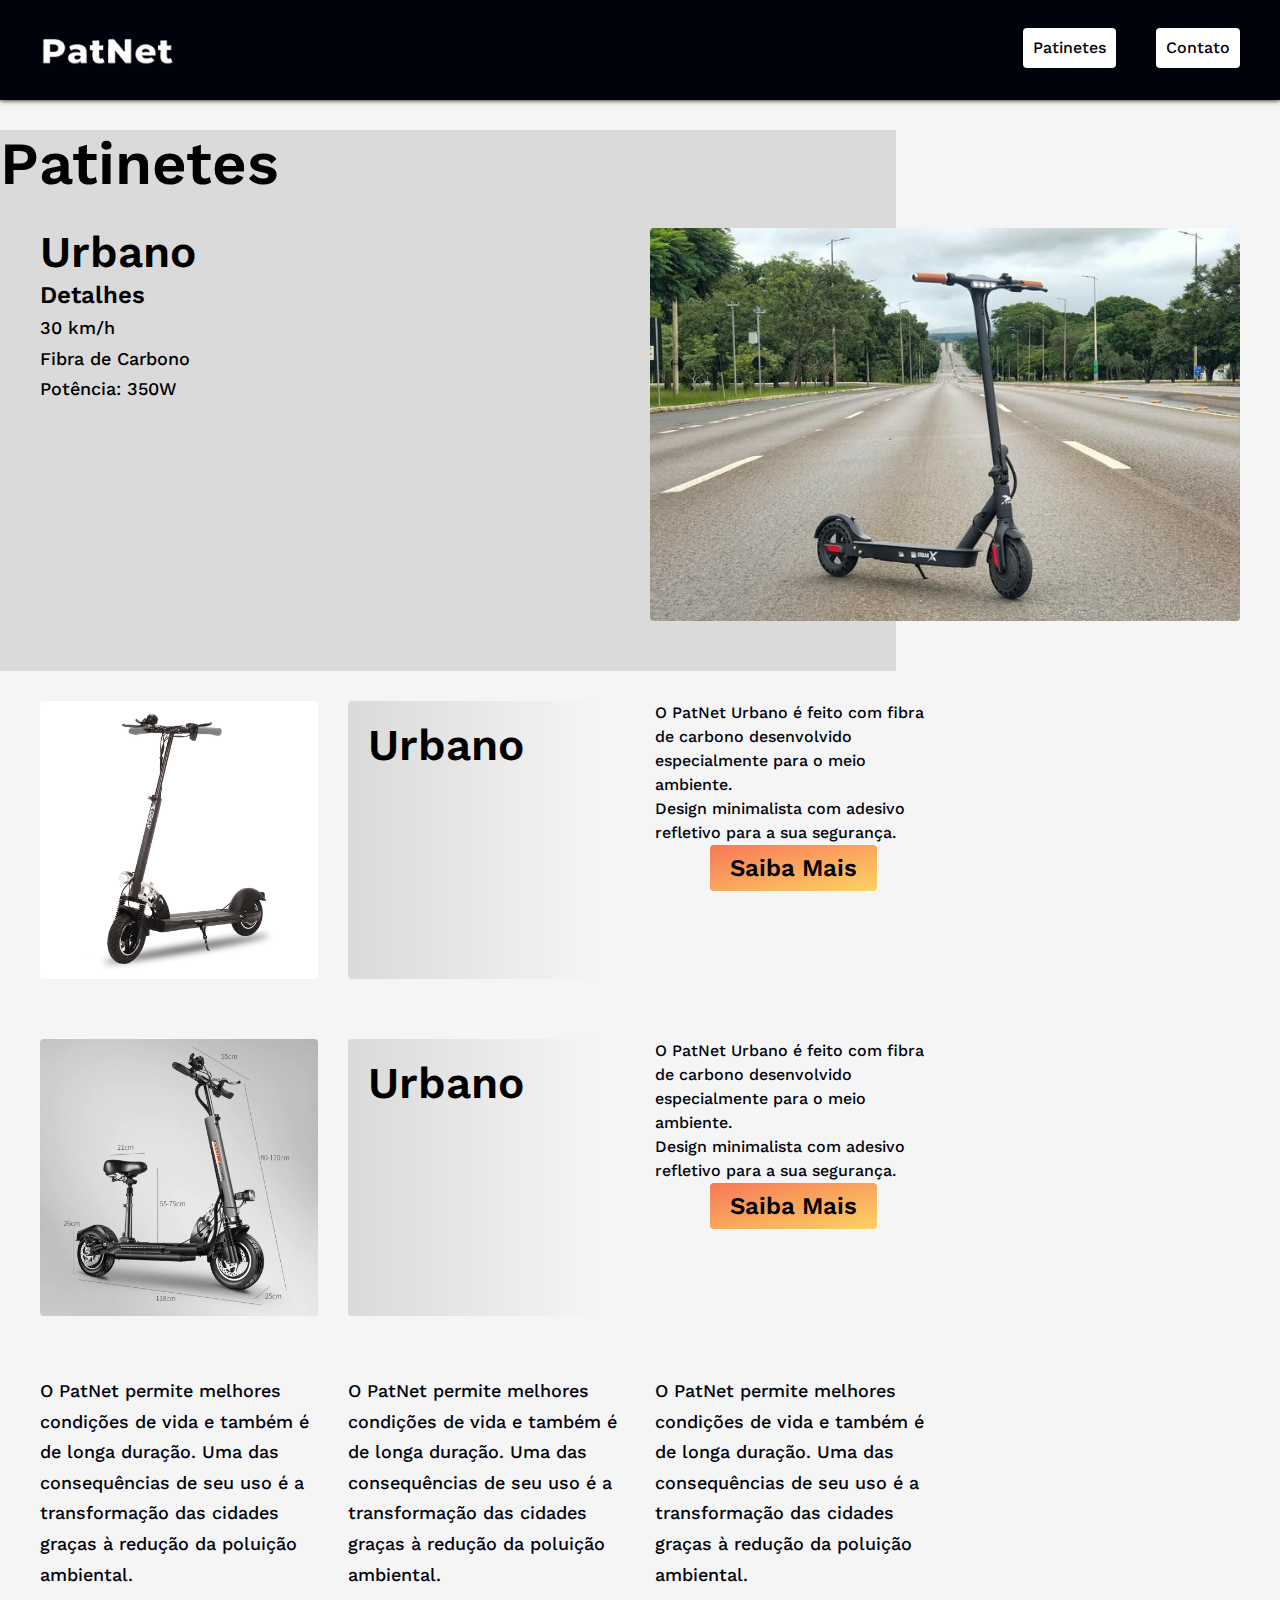
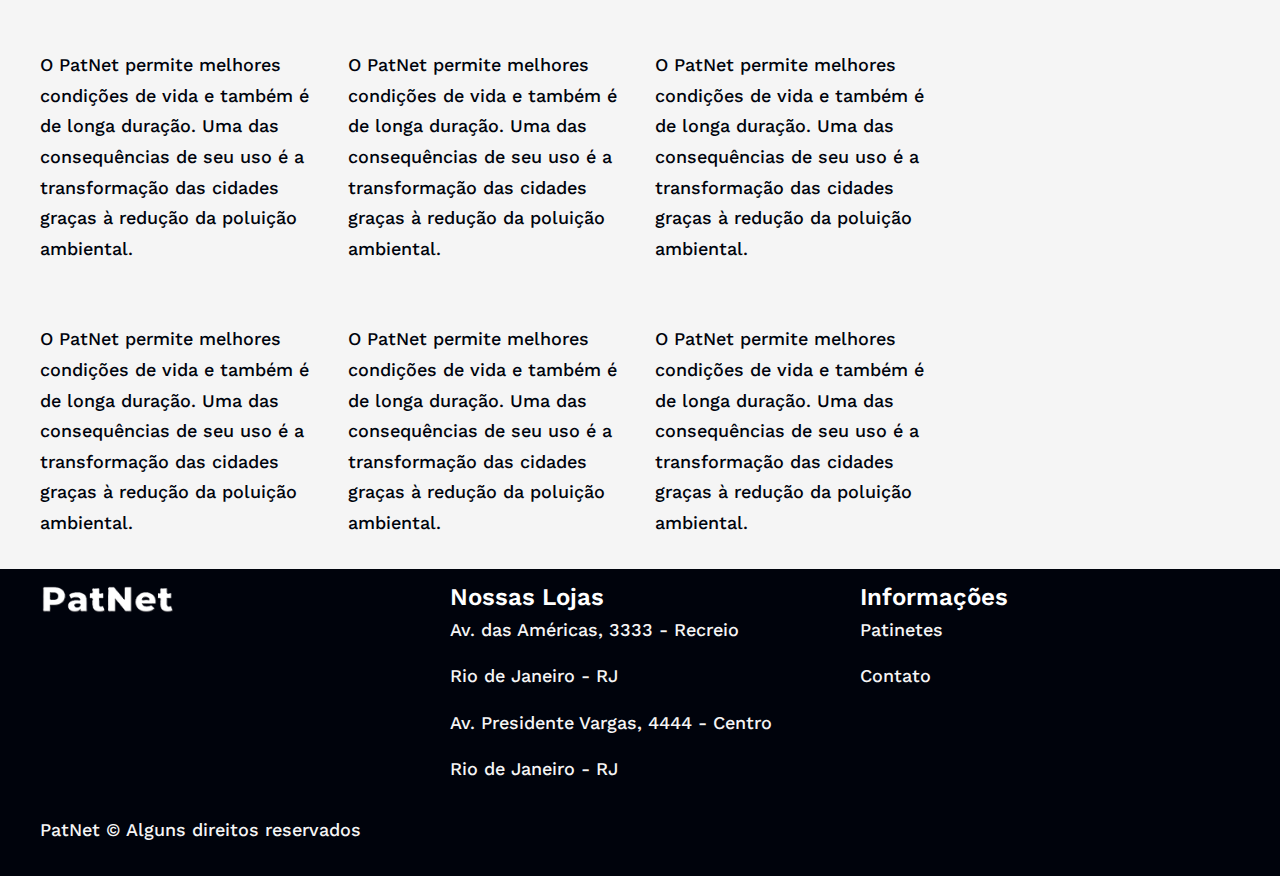
==== acessorios.html @ 3d7b8036 "modificações index" ====
<!DOCTYPE html>
<html lang="pt-br">

<head>
    <meta charset="UTF-8">
    <meta name="viewport" content="width=device-width, initial-scale=1.0">
    <title>PatNet</title>

    <link rel="icon" href="./img/iconptn.jpg" type="image/svg+xml">
    <link rel="preconnect" href="https://fonts.googleapis.com">
    <link rel="preconnect" href="https://fonts.gstatic.com" crossorigin>
    <link href="https://fonts.googleapis.com/css2?family=Raleway:ital,wght@0,100..900;1,100..900&family=Work+Sans:ital,wght@0,100..900;1,100..900&display=swap" rel="stylesheet">
    <link rel="stylesheet" href="./css/style.css">

</head>
<header class="header-bg">
    <div class="header container">
        <a class="logo" href="./">
            <img src="./img/ptnlogo.png" alt="Patnet"></a>
        <nav>
            <ul class="header-nav font-w-p cor-4">
                <li><a href="./patinetes.html">Patinetes</a>
                </li>
                <li><a href="./contato.html">Contato</a>
                </li>
            </ul>
        </nav>
    </div>
</header>

<body>
    <main class="inicio-bg">
        <h1 class="font-w-xg titulo">
                    Patinetes
                </h1>
        <div class="container inicio">
            <div class="">
                
            <div class="detalhes inicio-titulo">
                <h2 class="font-w-g">Urbano</h2>
                    <h3 class="font-w-b">Detalhes</h3>
                    <ul class="font-w-m">
                        <li>30 km/h </li>
                        <li>Fibra de Carbono</li>
                        <li>Potência: 350W</li>
                    </ul>
            </div>
            </div>
            <div class="inicio-texto">
            <img src="img/ptn1urbano.jpg" alt="Patinete Urbano">
        </div>
        </p>
        </div>
    </main>

    

    <article class="patinetes-bg">
        <div class="container lista-patinetes">
            <div class="urbano-img">
                <img src="img/ptn1frente.jpg" height="600px" width="1000px" alt="Patinete Urbano" >
            </div>
            <div class="urbano">
                <h2 class="font-w-g urbano-titulo">Urbano</h2>
            </div>  
            <div>
                <p class="font-w-p cor-4">O PatNet Urbano é feito com fibra de carbono desenvolvido especialmente para o meio ambiente.</p>
                <p class="font-w-p  cor-4">Design minimalista com adesivo refletivo para a sua segurança.</p>  
            
                <div class="botao">
                    <a class=" font-w-b" href="./patinetes.html">Saiba Mais</a>
                </div>
           </div>
            
        </div>
    </article>
    <article class="patinetes-bg">
        <div class="container lista-patinetes">
            <div class="urbano-img">
                <img src="img/ptn2medidas.jpg" height="600px" width="1000px" alt="Patinete Urbano" >
            </div>
            <div class="urbano">
                <h2 class="font-w-g urbano-titulo">Urbano</h2>
            </div>  
            <div>
                <p class="font-w-p cor-4">O PatNet Urbano é feito com fibra de carbono desenvolvido especialmente para o meio ambiente.</p>
                <p class="font-w-p  cor-4">Design minimalista com adesivo refletivo para a sua segurança.</p>  
            
                <div class="botao">
                    <a class=" font-w-b" href="./patinetes.html">Saiba Mais</a>
                </div>
           </div>
            
        </div>
    </article>
    <article class="patinetes-bg">
        <div class="container lista-patinetes">
            
            <div>
                <p class="font-w-m cor-4">O PatNet permite melhores condições de vida e também é de longa duração. Uma das consequências de seu uso é a transformação das cidades graças à redução da poluição ambiental.</p>
            </div>
            <div>
                <p class="font-w-m cor-4">O PatNet permite melhores condições de vida e também é de longa duração. Uma das consequências de seu uso é a transformação das cidades graças à redução da poluição ambiental.</p>
            </div>
            <div>
                <p class="font-w-m cor-4">O PatNet permite melhores condições de vida e também é de longa duração. Uma das consequências de seu uso é a transformação das cidades graças à redução da poluição ambiental.</p>
            </div>
            
         </div>
    </article>

    
    <article class="patinetes-bg">
        <div class="container lista-patinetes">
            <div>
                <p class="font-w-m cor-4">O PatNet permite melhores condições de vida e também é de longa duração. Uma das consequências de seu uso é a transformação das cidades graças à redução da poluição ambiental.</p>
            </div>
            <div>
                <p class="font-w-m cor-4">O PatNet permite melhores condições de vida e também é de longa duração. Uma das consequências de seu uso é a transformação das cidades graças à redução da poluição ambiental.</p>
            </div>
            <div>
                <p class="font-w-m cor-4">O PatNet permite melhores condições de vida e também é de longa duração. Uma das consequências de seu uso é a transformação das cidades graças à redução da poluição ambiental.</p>
            </div>
            
         </div>
    </article>
    
    <article class="patinetes-bg">
        <div class="container lista-patinetes">
            <div>
                <p class="font-w-m cor-4">O PatNet permite melhores condições de vida e também é de longa duração. Uma das consequências de seu uso é a transformação das cidades graças à redução da poluição ambiental.</p>
            </div>
            <div>
                <p class="font-w-m cor-4">O PatNet permite melhores condições de vida e também é de longa duração. Uma das consequências de seu uso é a transformação das cidades graças à redução da poluição ambiental.</p>
            </div>
            <div>
                <p class="font-w-m cor-4">O PatNet permite melhores condições de vida e também é de longa duração. Uma das consequências de seu uso é a transformação das cidades graças à redução da poluição ambiental.</p>
            </div>
            
         </div>
    </article>
    <footer class="footer-bg">
        <div class="footer container">  
            <a class="logo-footer" href="./">
                <img src="./img/ptnlogo.png" alt="Patnet"></a>
            <div class="footer-lojas">
                <h2 class="font-w-b cor-1">Nossas Lojas</h2>
                <ul class="font-w-m cor-3">
                    <li>
                        <a href="./">Av. das Américas, 3333 - Recreio</a>
                    </li>
                    <li>Rio de Janeiro - RJ</li>

                    <li>Av. Presidente Vargas, 4444 - Centro </li>
                    <li>Rio de Janeiro - RJ</li>
                </ul>
            </div>
            <div class="footer-informacoes">
                <h2 class="font-w-b cor-1">Informações</h2>
                <ul class="font-w-m cor-3">
                    <li>
                        <a href="./">Patinetes</a>
                    </li>
                    <li> 
                        <a href="./">Contato</a>
                    </li>
                </ul>
            </div>
            <p class="footer-copy font-w-m cor-3">PatNet © Alguns direitos reservados</p>
        </div>
    </footer>

    <script src="js/script.js"></script>
</body>
</html>
---- css/style.css ----
@import "./utilidades/tipografias.css";
@import "./utilidades/cores.css";
@import "./utilidades/botao.css";
@import "./global/global.css";
@import "./global/header.css";
@import "./global/footer.css";
@import "./patinetes/inicio.css";
@import "./patinetes/lista-patinetes.css";
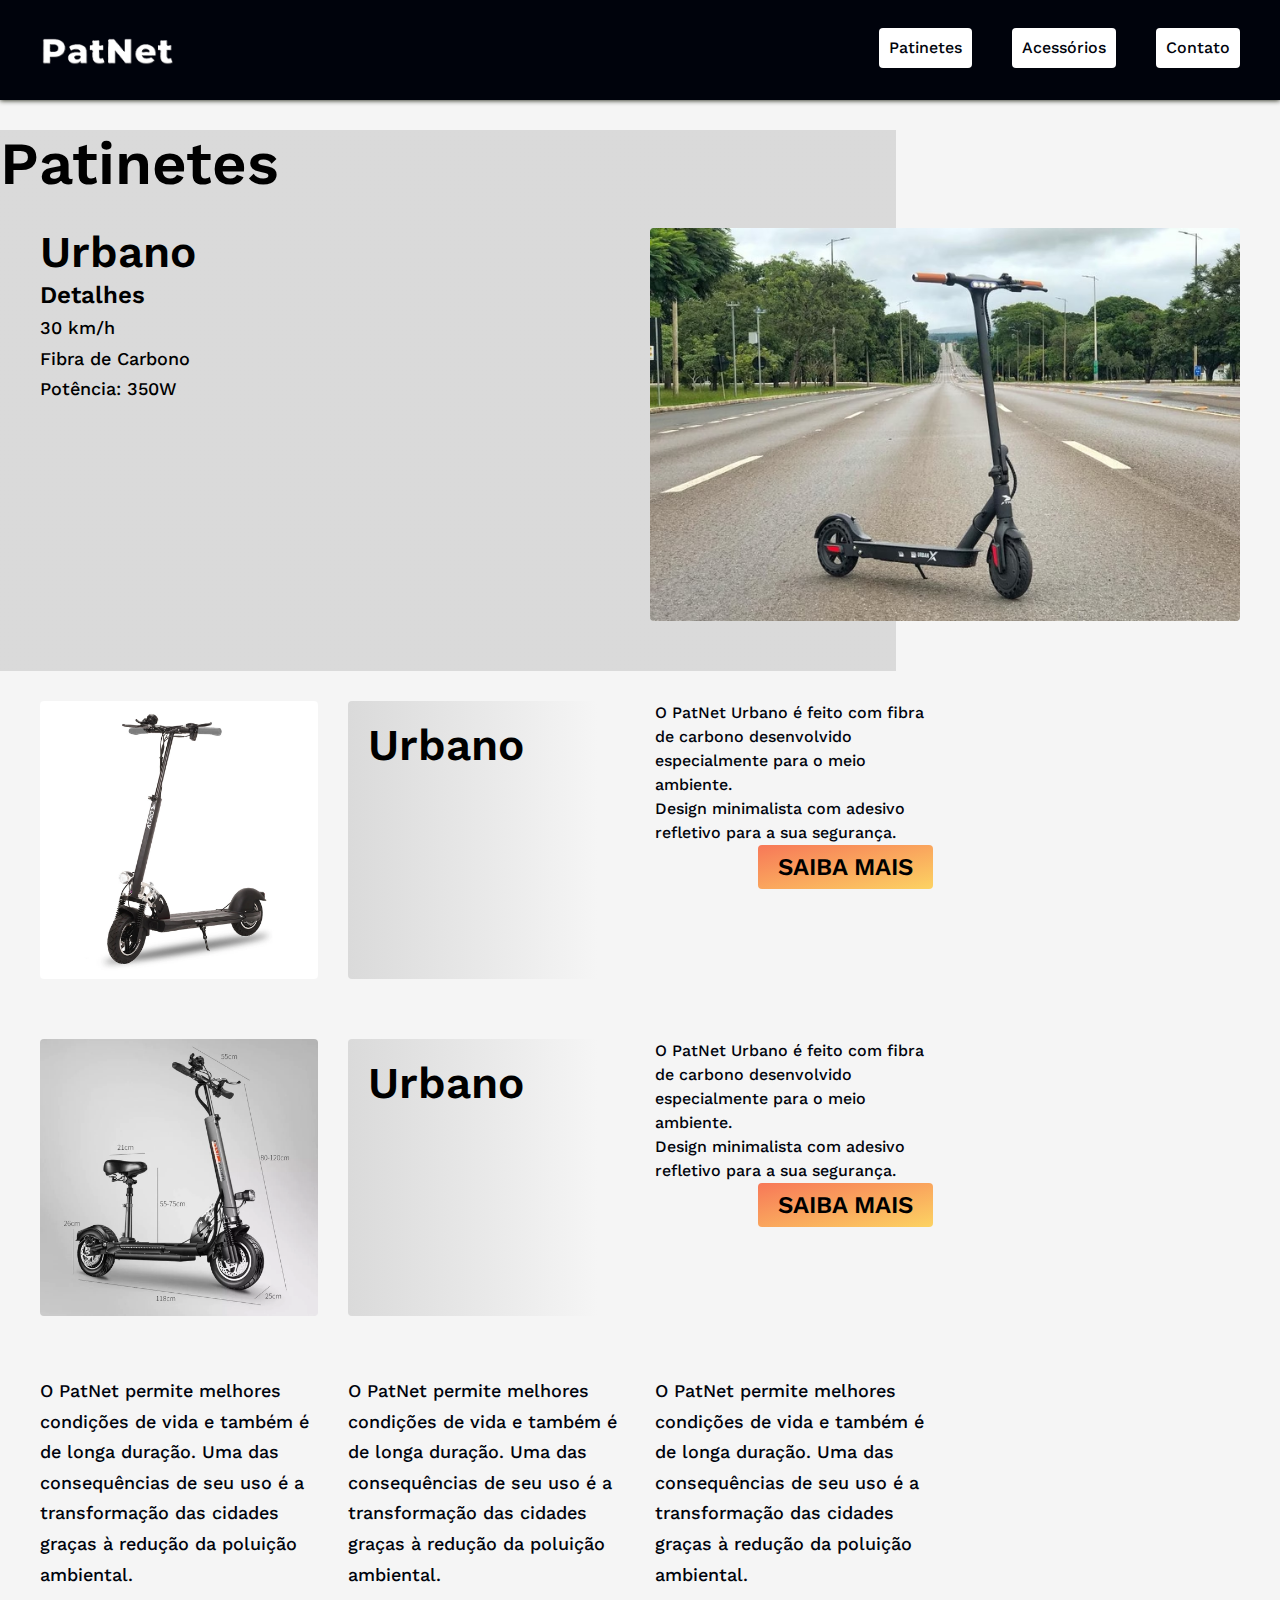
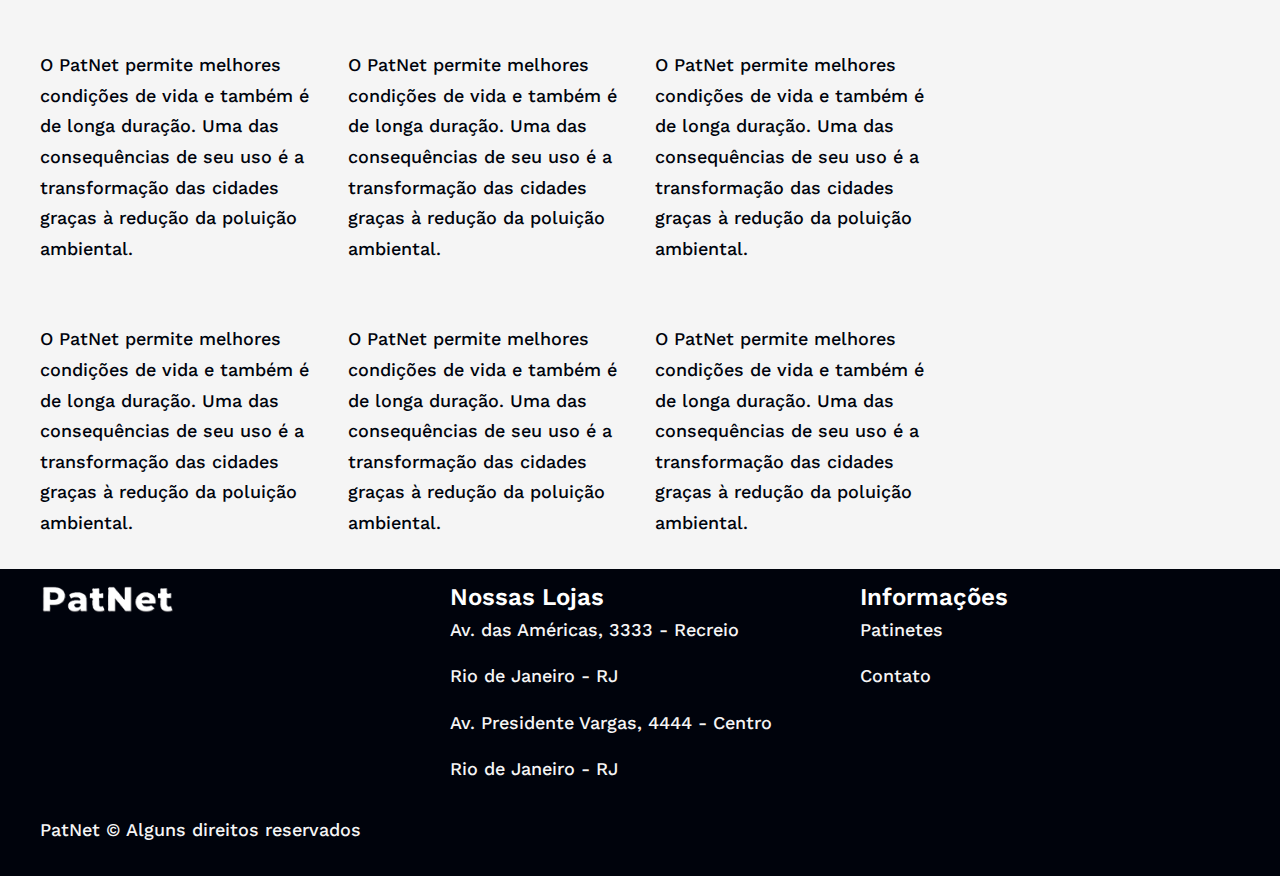
==== commit c98e4731: "lista-patinete responsivo" ====
--- a/acessorios.html
+++ b/acessorios.html
@@ -20,6 +20,8 @@
         <nav>
             <ul class="header-nav font-w-p cor-4">
                 <li><a href="./patinetes.html">Patinetes</a>
+                </li>
+                <li><a href="./acessorios.html">Acessórios</a>
                 </li>
                 <li><a href="./contato.html">Contato</a>
                 </li>
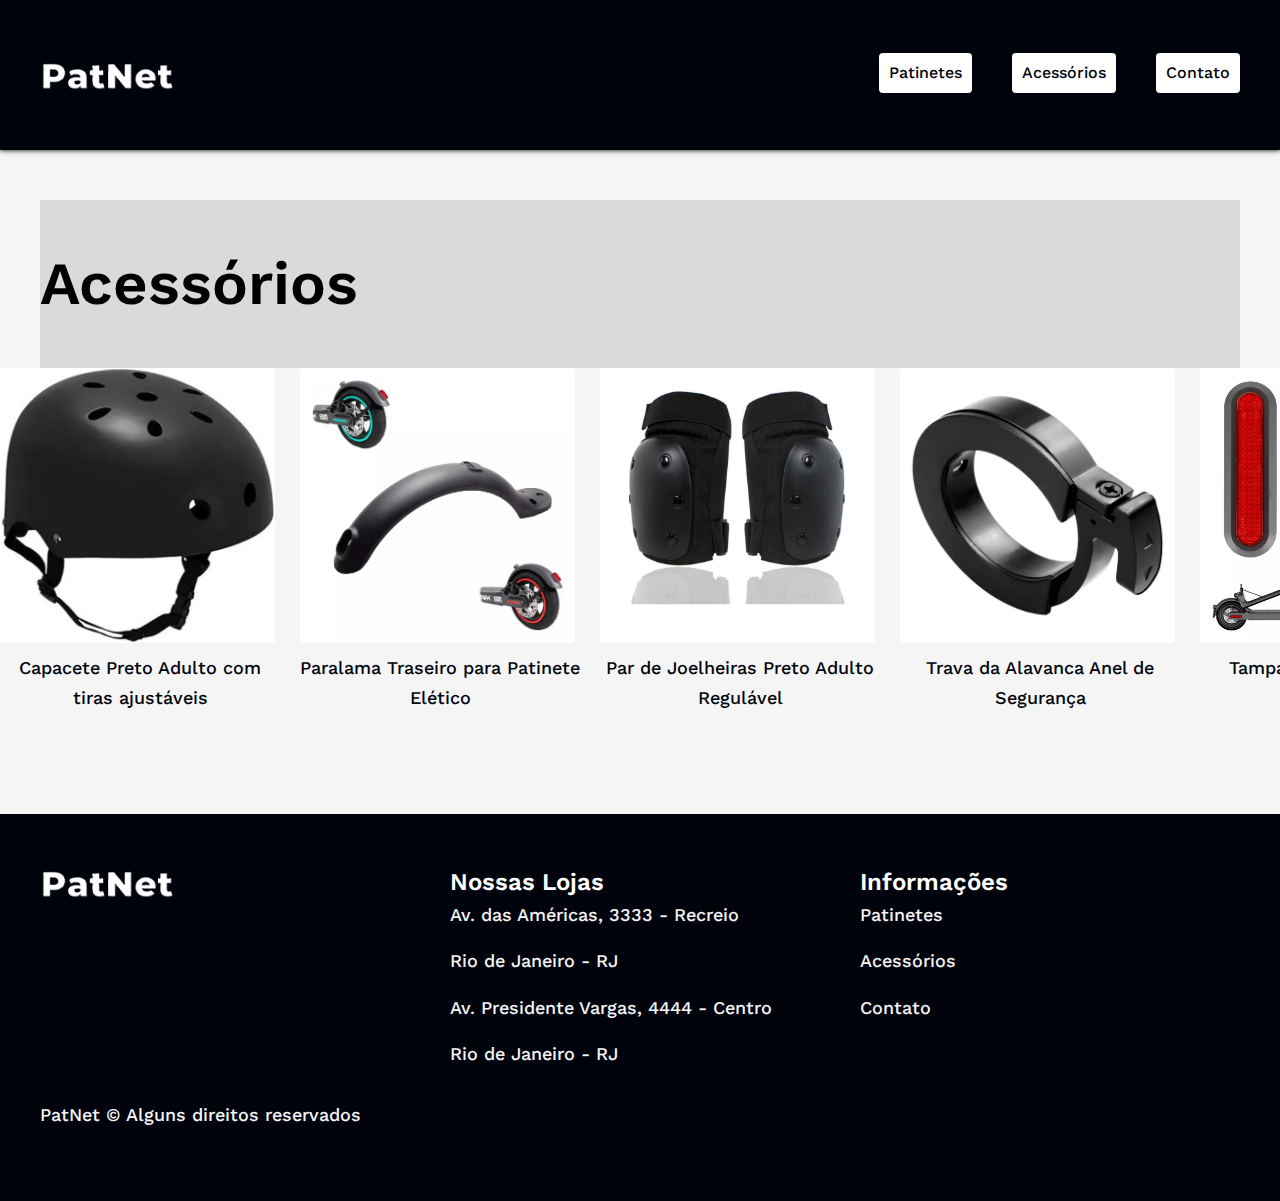
==== commit 1b7ad64a: "commit contato" ====
--- a/acessorios.html
+++ b/acessorios.html
@@ -31,147 +31,90 @@
 </header>
 
 <body>
-    <main class="inicio-bg">
-        <h1 class="font-w-xg titulo">
-                    Patinetes
-                </h1>
-        <div class="container inicio">
-            <div class="">
-                
-            <div class="detalhes inicio-titulo">
-                <h2 class="font-w-g">Urbano</h2>
-                    <h3 class="font-w-b">Detalhes</h3>
-                    <ul class="font-w-m">
-                        <li>30 km/h </li>
-                        <li>Fibra de Carbono</li>
-                        <li>Potência: 350W</li>
+    <main>
+        <div class="acessorios-bg">
+            <div class="container">
+                <div class="titulo">
+                    <h1 class="font-w-xg">Acessórios</h1>
+                </div>
+            </div>
+            <ul>
+                 <li>
+                     <a href="acessorios.html">
+                         <img src="img/capacete-preto.jpg" height="275px" width="275px" alt="Capacete Preto">
+                         <p class="font-w-m cor-4">
+                         Capacete Preto Adulto com tiras ajustáveis</p>
+                     </a>
+                 </li>
+                  <li>
+                      <a href="acessorios.html">
+                          <img src="img/paralama.png" height="275px" width="275px" alt="Paralama Traseiro">
+                          <p class="font-w-m cor-4">Paralama Traseiro para Patinete Elético
+                          </p>
+                      </a>
+                  </li>
+            
+                   <li>
+                       <a href="acessorios.html">
+                           <img src="img/joelheira-par.png" height="275px" width="275px" alt="Par de joelheira">
+                           <p class="font-w-m cor-4">Par de Joelheiras Preto Adulto Regulável
+                           </p>
+                       </a>
+                   </li>
+            
+                    <li>
+                        <a href="acessorios.html">
+                            <img src="img/trava-de-segurança.png" height="275px" width="275px" alt="Trava de Segurança">
+                            <p class="font-w-m cor-4">
+                             Trava da Alavanca Anel de Segurança</p>
+                        </a>
+                    </li>
+            
+                     <li>
+                         <a href="acessorios.html">
+                             <img src="img/adesivo-refletivo.webp" height="275px" width="275px" alt="Faixa Refletiva">
+                             <p class="font-w-m cor-4">
+                                 Tampa De Faixa Reflexiva Impermeável</p>
+                         </a>
+                     </li>
+                 </ul>
+            
+              </div>
+        </div>
+        </main>
+
+        <footer class="footer-bg">
+            <div class="footer container">  
+                <div class="logo-footer"> 
+                    <a href="./">
+                        <img src="./img/ptnlogo.png" alt="Patnet"></a>
+                </div>
+                <div class="footer-lojas">
+                    <h2 class="font-w-b cor-1">Nossas Lojas</h2>
+                    <ul class="font-w-m cor-3">
+                        <li>Av. das Américas, 3333 - Recreio</li>
+                        <li>Rio de Janeiro - RJ</li>
+                        <li>Av. Presidente Vargas, 4444 - Centro </li>
+                        <li>Rio de Janeiro - RJ</li>
                     </ul>
+                </div>
+                <div class="footer-informacoes">
+                    <h2 class="font-w-b cor-1">Informações</h2>
+                    <ul class="font-w-m cor-3">
+                        <li>
+                            <a href="./patinetes.html">Patinetes</a>
+                        </li>
+                        <li> 
+                            <a href="./acessorios.html">Acessórios</a>
+                        </li>
+                        <li> 
+                            <a href="./contato.html">Contato</a>
+                        </li>
+                    </ul>
+                </div>
+                <p class="footer-copy font-w-m cor-3">PatNet © Alguns direitos reservados</p>
             </div>
-            </div>
-            <div class="inicio-texto">
-            <img src="img/ptn1urbano.jpg" alt="Patinete Urbano">
-        </div>
-        </p>
-        </div>
-    </main>
-
-    
-
-    <article class="patinetes-bg">
-        <div class="container lista-patinetes">
-            <div class="urbano-img">
-                <img src="img/ptn1frente.jpg" height="600px" width="1000px" alt="Patinete Urbano" >
-            </div>
-            <div class="urbano">
-                <h2 class="font-w-g urbano-titulo">Urbano</h2>
-            </div>  
-            <div>
-                <p class="font-w-p cor-4">O PatNet Urbano é feito com fibra de carbono desenvolvido especialmente para o meio ambiente.</p>
-                <p class="font-w-p  cor-4">Design minimalista com adesivo refletivo para a sua segurança.</p>  
-            
-                <div class="botao">
-                    <a class=" font-w-b" href="./patinetes.html">Saiba Mais</a>
-                </div>
-           </div>
-            
-        </div>
-    </article>
-    <article class="patinetes-bg">
-        <div class="container lista-patinetes">
-            <div class="urbano-img">
-                <img src="img/ptn2medidas.jpg" height="600px" width="1000px" alt="Patinete Urbano" >
-            </div>
-            <div class="urbano">
-                <h2 class="font-w-g urbano-titulo">Urbano</h2>
-            </div>  
-            <div>
-                <p class="font-w-p cor-4">O PatNet Urbano é feito com fibra de carbono desenvolvido especialmente para o meio ambiente.</p>
-                <p class="font-w-p  cor-4">Design minimalista com adesivo refletivo para a sua segurança.</p>  
-            
-                <div class="botao">
-                    <a class=" font-w-b" href="./patinetes.html">Saiba Mais</a>
-                </div>
-           </div>
-            
-        </div>
-    </article>
-    <article class="patinetes-bg">
-        <div class="container lista-patinetes">
-            
-            <div>
-                <p class="font-w-m cor-4">O PatNet permite melhores condições de vida e também é de longa duração. Uma das consequências de seu uso é a transformação das cidades graças à redução da poluição ambiental.</p>
-            </div>
-            <div>
-                <p class="font-w-m cor-4">O PatNet permite melhores condições de vida e também é de longa duração. Uma das consequências de seu uso é a transformação das cidades graças à redução da poluição ambiental.</p>
-            </div>
-            <div>
-                <p class="font-w-m cor-4">O PatNet permite melhores condições de vida e também é de longa duração. Uma das consequências de seu uso é a transformação das cidades graças à redução da poluição ambiental.</p>
-            </div>
-            
-         </div>
-    </article>
-
-    
-    <article class="patinetes-bg">
-        <div class="container lista-patinetes">
-            <div>
-                <p class="font-w-m cor-4">O PatNet permite melhores condições de vida e também é de longa duração. Uma das consequências de seu uso é a transformação das cidades graças à redução da poluição ambiental.</p>
-            </div>
-            <div>
-                <p class="font-w-m cor-4">O PatNet permite melhores condições de vida e também é de longa duração. Uma das consequências de seu uso é a transformação das cidades graças à redução da poluição ambiental.</p>
-            </div>
-            <div>
-                <p class="font-w-m cor-4">O PatNet permite melhores condições de vida e também é de longa duração. Uma das consequências de seu uso é a transformação das cidades graças à redução da poluição ambiental.</p>
-            </div>
-            
-         </div>
-    </article>
-    
-    <article class="patinetes-bg">
-        <div class="container lista-patinetes">
-            <div>
-                <p class="font-w-m cor-4">O PatNet permite melhores condições de vida e também é de longa duração. Uma das consequências de seu uso é a transformação das cidades graças à redução da poluição ambiental.</p>
-            </div>
-            <div>
-                <p class="font-w-m cor-4">O PatNet permite melhores condições de vida e também é de longa duração. Uma das consequências de seu uso é a transformação das cidades graças à redução da poluição ambiental.</p>
-            </div>
-            <div>
-                <p class="font-w-m cor-4">O PatNet permite melhores condições de vida e também é de longa duração. Uma das consequências de seu uso é a transformação das cidades graças à redução da poluição ambiental.</p>
-            </div>
-            
-         </div>
-    </article>
-    <footer class="footer-bg">
-        <div class="footer container">  
-            <a class="logo-footer" href="./">
-                <img src="./img/ptnlogo.png" alt="Patnet"></a>
-            <div class="footer-lojas">
-                <h2 class="font-w-b cor-1">Nossas Lojas</h2>
-                <ul class="font-w-m cor-3">
-                    <li>
-                        <a href="./">Av. das Américas, 3333 - Recreio</a>
-                    </li>
-                    <li>Rio de Janeiro - RJ</li>
-
-                    <li>Av. Presidente Vargas, 4444 - Centro </li>
-                    <li>Rio de Janeiro - RJ</li>
-                </ul>
-            </div>
-            <div class="footer-informacoes">
-                <h2 class="font-w-b cor-1">Informações</h2>
-                <ul class="font-w-m cor-3">
-                    <li>
-                        <a href="./">Patinetes</a>
-                    </li>
-                    <li> 
-                        <a href="./">Contato</a>
-                    </li>
-                </ul>
-            </div>
-            <p class="footer-copy font-w-m cor-3">PatNet © Alguns direitos reservados</p>
-        </div>
-    </footer>
-
+        </footer>    
     <script src="js/script.js"></script>
 </body>
 </html>--- a/css/style.css
+++ b/css/style.css
@@ -1,8 +1,18 @@
-@import "./utilidades/tipografias.css";
-@import "./utilidades/cores.css";
-@import "./utilidades/botao.css";
+@import "./contato/formulario.css";
+
+@import "./global/footer.css";
 @import "./global/global.css";
 @import "./global/header.css";
-@import "./global/footer.css";
-@import "./patinetes/inicio.css";
-@import "./patinetes/lista-patinetes.css";+@import "./global/titulos.css";
+
+@import "./patinetes/urbano.css";
+
+@import "./pg-principal/depoimento.css";
+@import "./pg-principal/inicio.css";
+@import "./pg-principal/lista-acessorios.css";
+@import "./pg-principal/lista-patinetes.css";
+
+
+@import "./utilidades/botao.css";
+@import "./utilidades/cores.css";
+@import "./utilidades/tipografias.css";
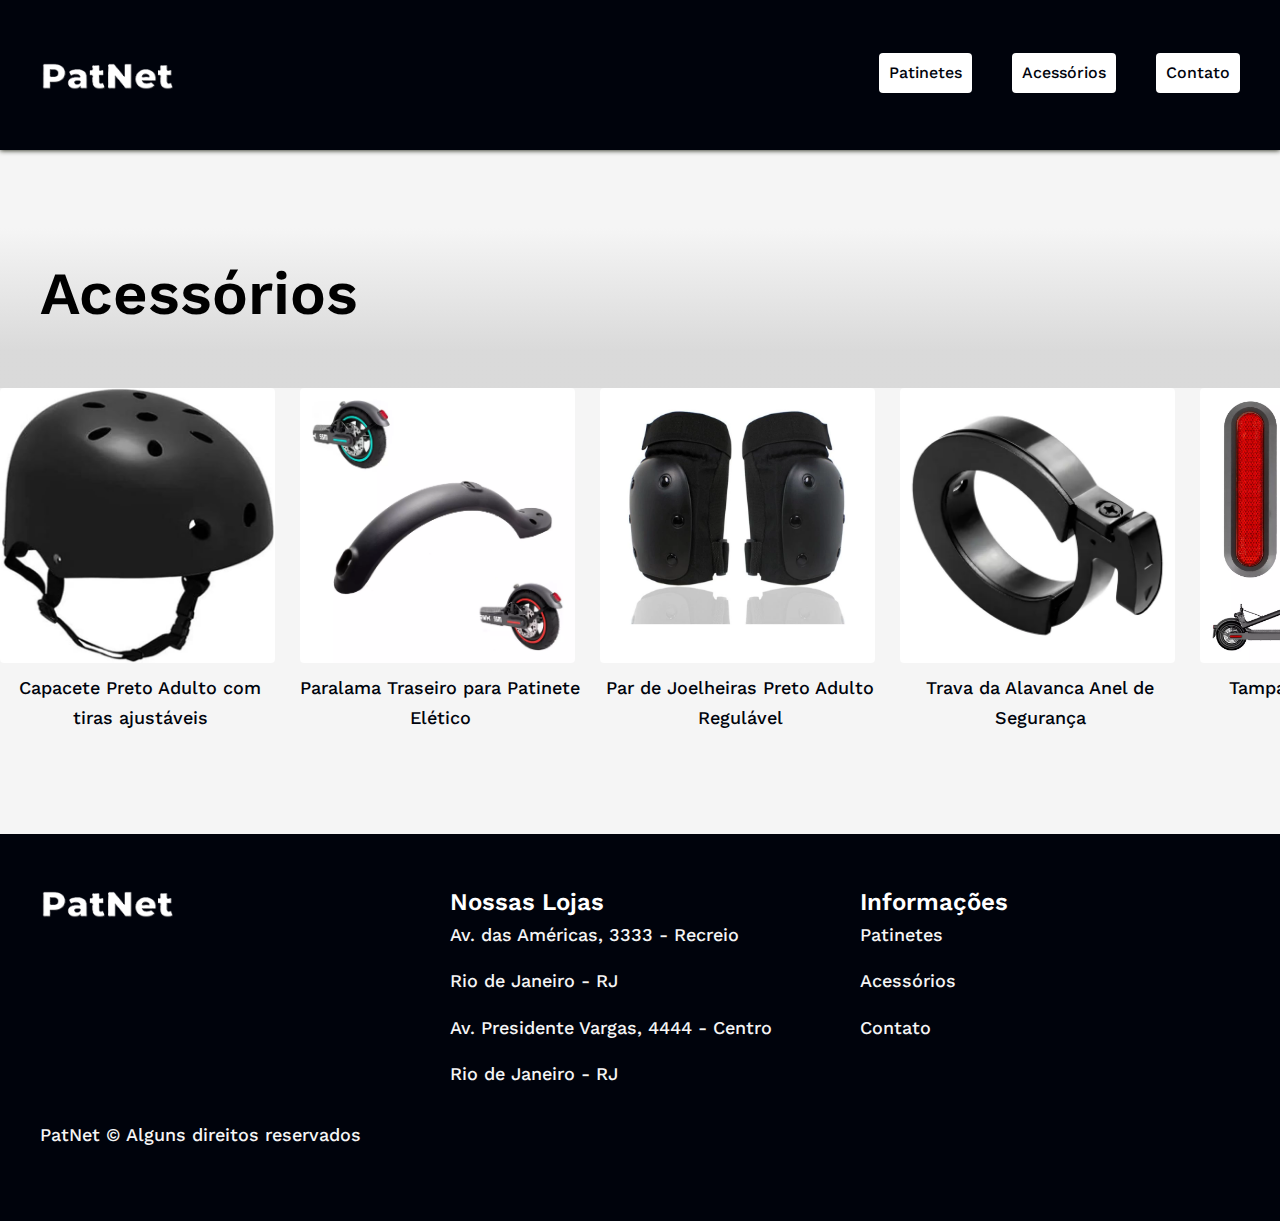
==== commit 9ce84a67: "create mapa" ====
--- a/acessorios.html
+++ b/acessorios.html
@@ -33,8 +33,8 @@
 <body>
     <main>
         <div class="acessorios-bg">
-            <div class="container">
-                <div class="titulo">
+            <div class="titulo">
+                <div class="container">
                     <h1 class="font-w-xg">Acessórios</h1>
                 </div>
             </div>
--- a/css/style.css
+++ b/css/style.css
@@ -1,4 +1,5 @@
 @import "./contato/formulario.css";
+@import "./contato/mapa.css";
 
 @import "./global/footer.css";
 @import "./global/global.css";
